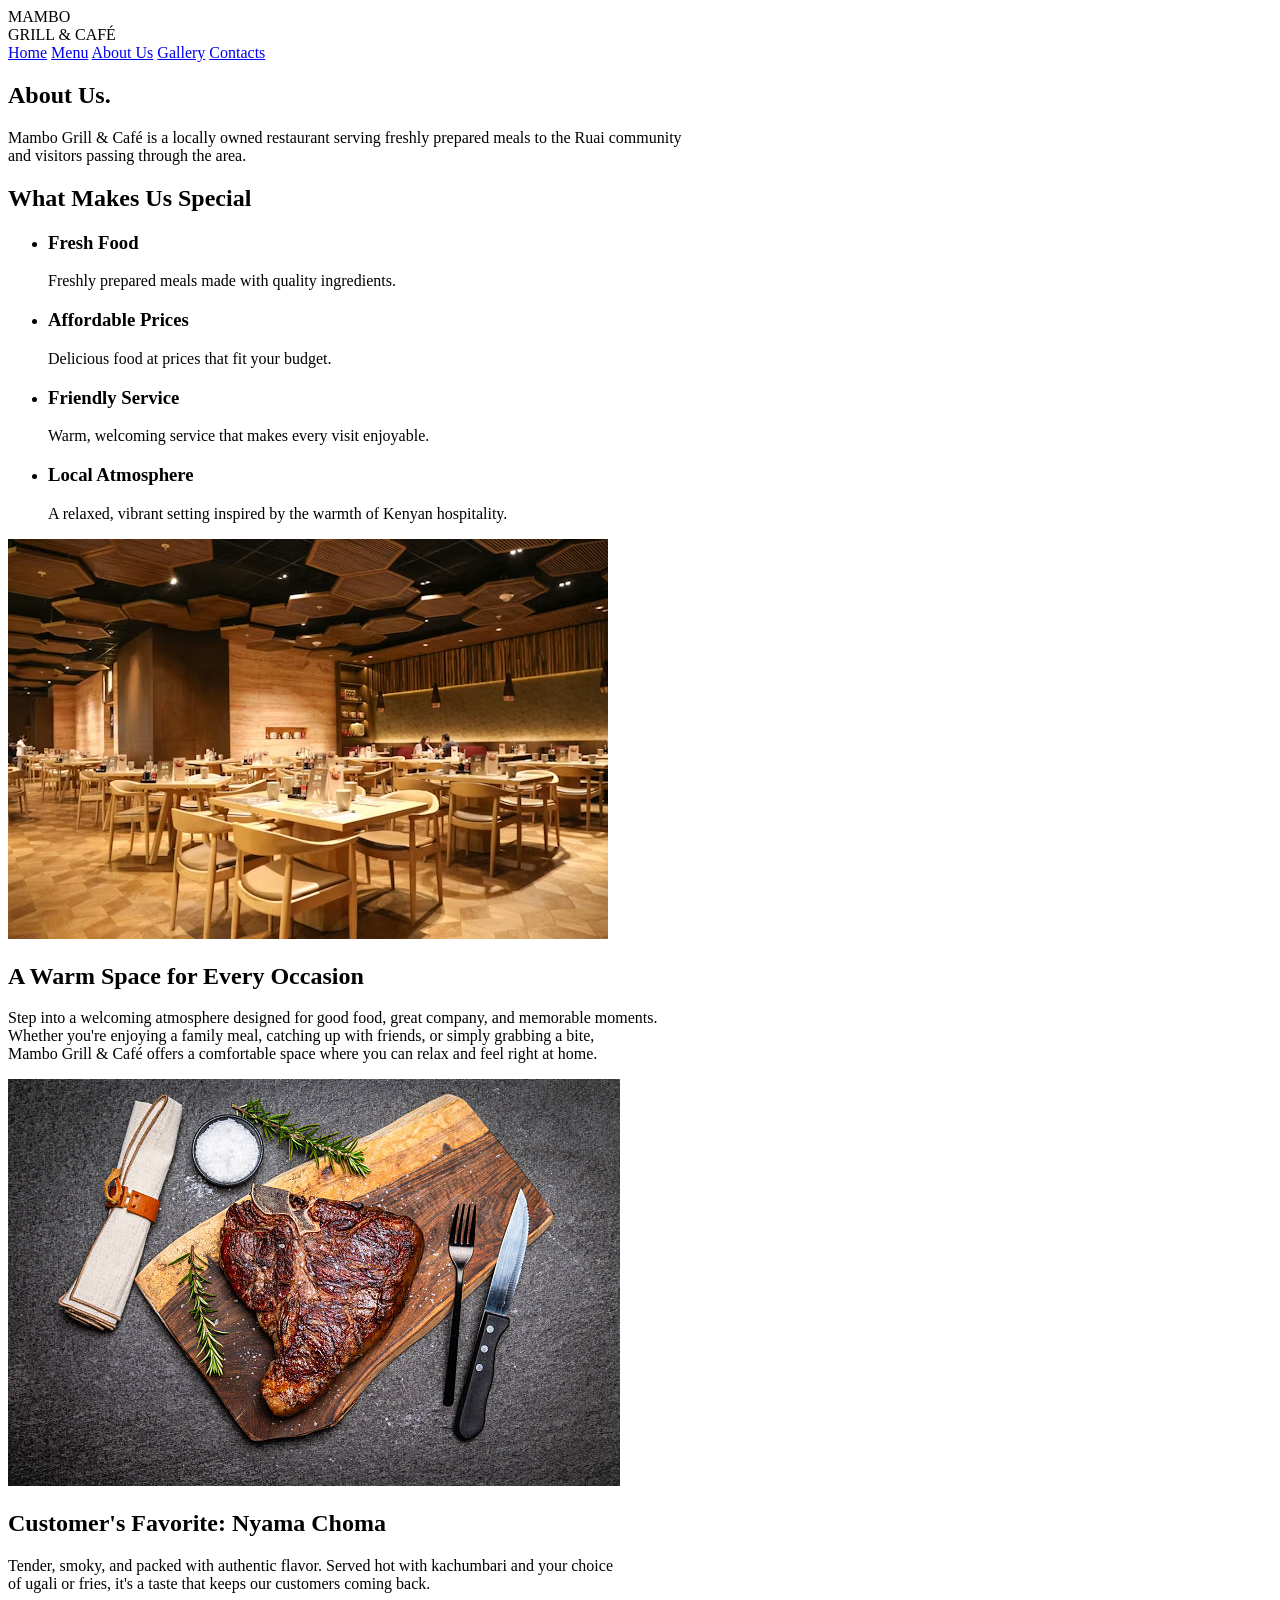
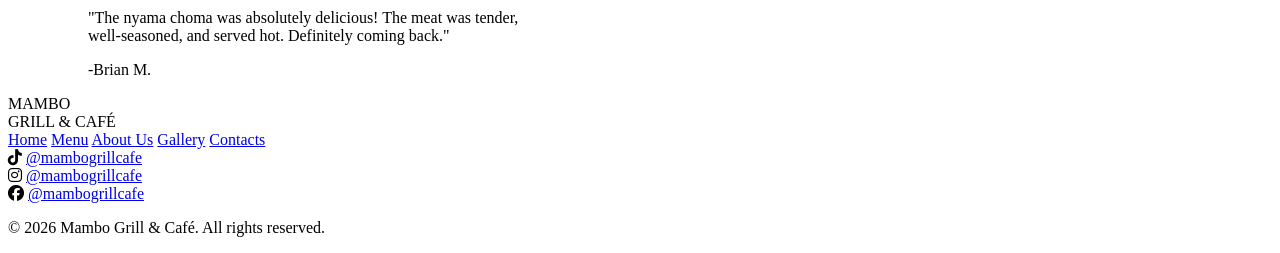
==== about.html @ ada82b45 ".html structure for all pages, index, menu and about pages filled with conten." ====
<!DOCTYPE html>
<html lang="en">
<head>
    <meta charset="UTF-8">
    <meta name="viewport" content="width=device-width, initial-scale=1.0">
    <title>About, Mambo Grill & Café.</title>
    <link rel="stylesheet" href="https://cdnjs.cloudflare.com/ajax/libs/font-awesome/6.7.2/css/all.min.css">
</head>
<body>
    <nav>
        <div class="logo">
            <div class="logo_main">MAMBO</div>
            <div class="logo_sub">GRILL & CAFÉ</div>
        </div>
        <div class="nav_links">
            <a href="index.html">Home</a>
            <a href="menu.html">Menu</a>
            <a href="about.html">About Us</a>
            <a href="gallery.html">Gallery</a>
            <a href="contacts.html">Contacts</a>
        </div>
    </nav>    

<main>

    <section class="about">
        <h1>About Us.</h1>
        <p>Mambo Grill & Café is a locally owned restaurant serving freshly prepared meals to the Ruai community<br>
             and visitors passing through the area.</p>
    </section>

    <section class="description">
        <h2>What Makes Us Special</h2>
        <ul>
        <li>
            <h3>Fresh Food</h3>
            <p>Freshly prepared meals made with quality ingredients.</p>
        </li>  
        <li>
            <h3>Affordable Prices</h3>
            <p>Delicious food at prices that fit your budget.</p>
        </li>    
        <li>
            <h3>Friendly Service</h3>
            <p>Warm, welcoming service that makes every visit enjoyable.</p>
        </li>   
        <li>
            <h3>Local Atmosphere</h3>
            <p>A relaxed, vibrant setting inspired by the warmth of Kenyan hospitality.</p>
        </li> 
        </ul>   
    </section>

    <article class="restaurant_space">
        <img src="images/interior.avif" alt="Interior of Mambo Grill & Café">
        <h2>A Warm Space for Every Occasion</h2>
        <p>Step into a welcoming atmosphere designed for good food, great company, and memorable moments.<br>
             Whether you're enjoying a family meal, catching up with friends, or simply grabbing a bite,<br>
             Mambo Grill & Café offers a comfortable space where you can relax and feel right at home.</p>
    </article>
    <article class="favourite_dish">
        <img src="images/favaritedish.jpg" alt="Grilled beef nyama choma served with kachumbari">
        <h2>Customer's Favorite: Nyama Choma</h2>
        <p>Tender, smoky, and packed with authentic flavor. Served hot with kachumbari and your choice<br>
            of ugali or fries, it's a taste that keeps our customers coming back.</p>
         <figure>
          <blockquote>
            <p>
              "The nyama choma was absolutely delicious! The meat was tender,<br />
              well-seasoned, and served hot. Definitely coming back."
            </p>
            <figcaption>-Brian M.</figcaption>
          </blockquote>
        </figure>    
    </article>
</main>

        <footer>
            <div class="footer_logo">
                <div class="logo_main">MAMBO</div>
                <div class="logo_sub">GRILL & CAFÉ</div>
            </div>
            <div class="footer_links">
                <a href="index.html">Home</a>
                <a href="menu.html">Menu</a>
                <a href="about.html">About Us</a>
                <a href="gallery.html">Gallery</a>
                <a href="contacts.html">Contacts</a>
            </div>
            <div class="social_links">
                <div class="tiktok">
                    <i class="fa-brands fa-tiktok"></i>
                    <a href="#">@mambogrillcafe</a>
                </div>
                <div class="instagram">
                    <i class="fa-brands fa-instagram"></i>
                    <a href="#">@mambogrillcafe</a>
                </div>
                <div class="facebook">
                    <i class="fa-brands fa-facebook"></i>
                    <a href="#">@mambogrillcafe</a>
                </div>
            </div>
      <div class="copyright">
        <p>&copy; 2026 Mambo Grill & Café. All rights reserved.</p>
      </div>
    </footer>
  </body>
</html>
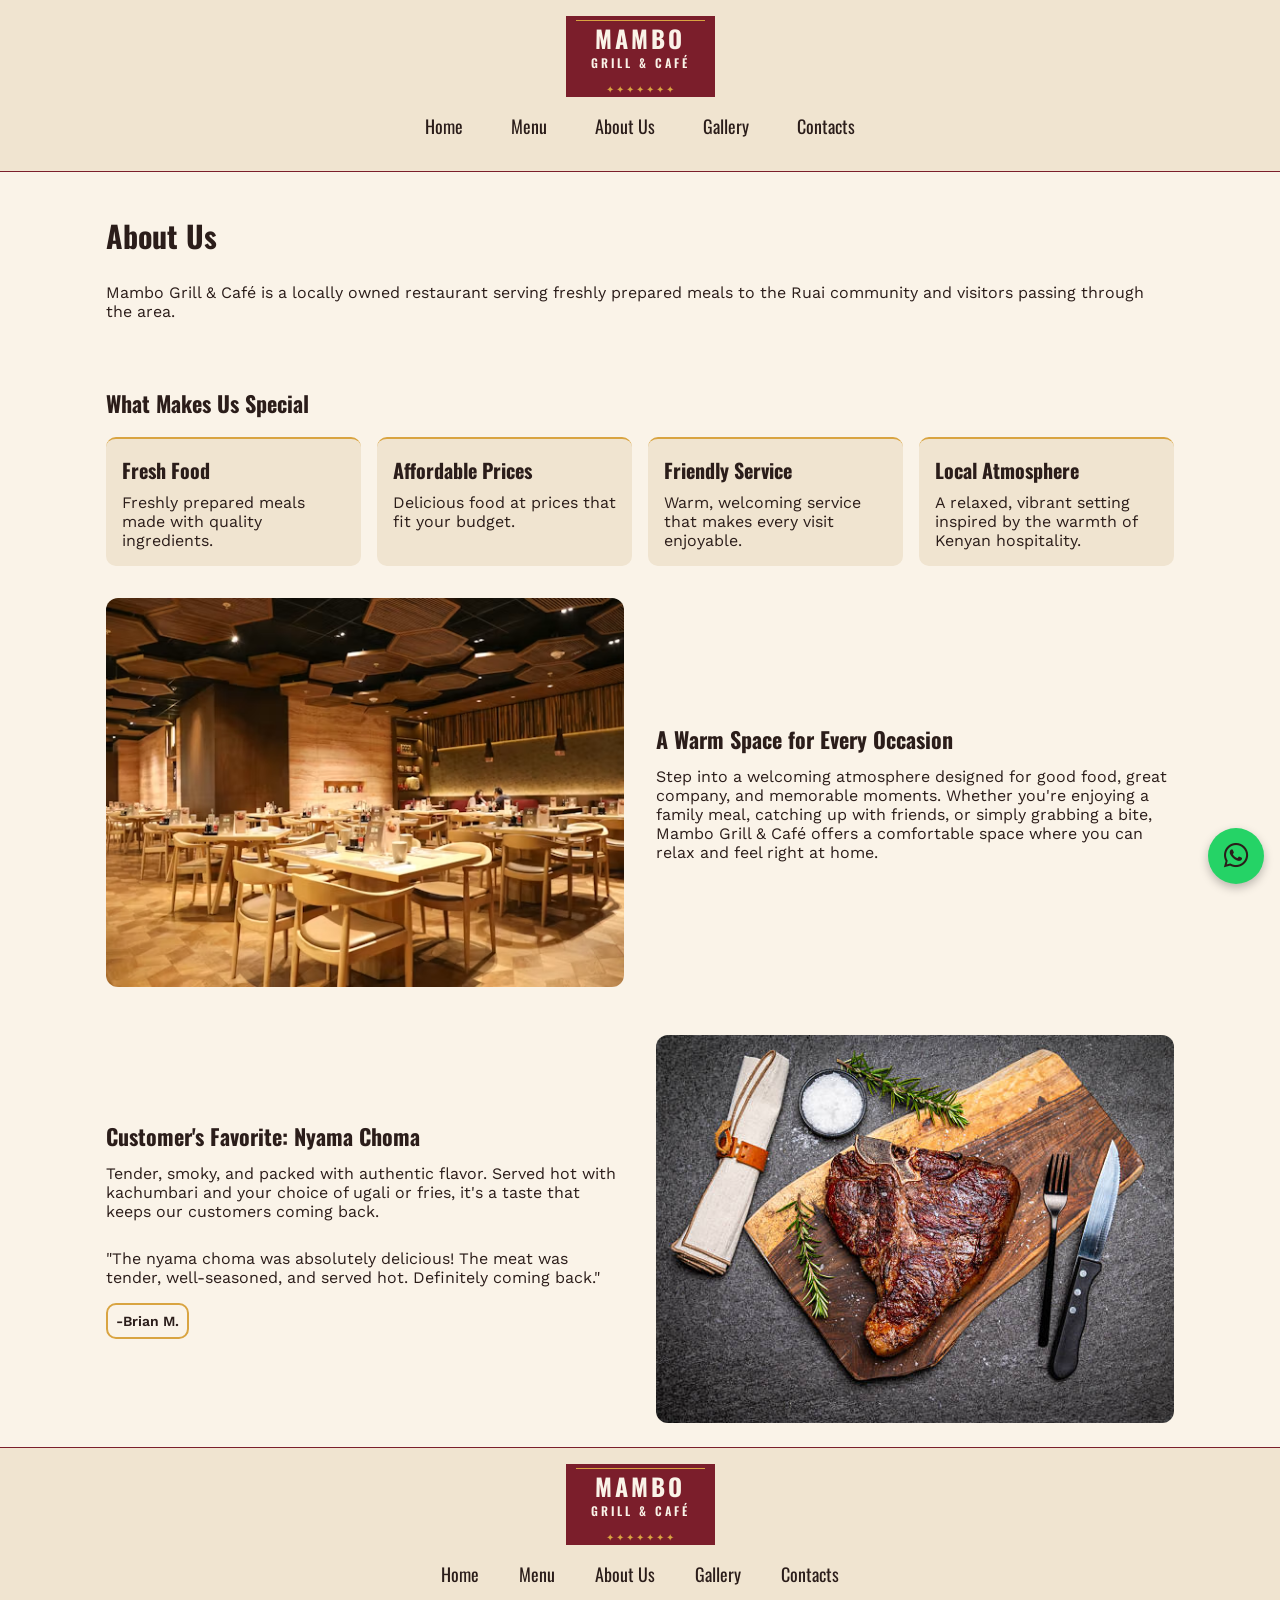
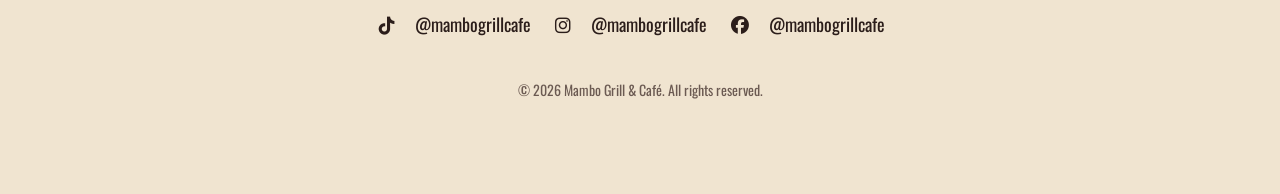
==== commit a6b3509c: "HTML, CSS, JS for a Kenyan based restaurant" ====
--- a/about.html
+++ b/about.html
@@ -1,109 +1,154 @@
-<!DOCTYPE html>
+<!doctype html>
 <html lang="en">
-<head>
-    <meta charset="UTF-8">
-    <meta name="viewport" content="width=device-width, initial-scale=1.0">
+  <head>
+    <meta charset="UTF-8" />
+    <meta name="viewport" content="width=device-width, initial-scale=1.0" />
     <title>About, Mambo Grill & Café.</title>
-    <link rel="stylesheet" href="https://cdnjs.cloudflare.com/ajax/libs/font-awesome/6.7.2/css/all.min.css">
-</head>
-<body>
+    <link
+      rel="stylesheet"
+      href="https://cdnjs.cloudflare.com/ajax/libs/font-awesome/6.7.2/css/all.min.css"
+    />
+    <link rel="preconnect" href="https://fonts.googleapis.com" />
+    <link rel="preconnect" href="https://fonts.gstatic.com" crossorigin />
+    <link
+      href="https://fonts.googleapis.com/css2?family=Oswald:wght@200..700&family=Work+Sans:ital,wght@0,100..900;1,100..900&display=swap"
+      rel="stylesheet"
+    />
+    <link rel="stylesheet" href="styles/styles.css" />
+  </head>
+  <body>
     <nav>
-        <div class="logo">
-            <div class="logo_main">MAMBO</div>
-            <div class="logo_sub">GRILL & CAFÉ</div>
-        </div>
-        <div class="nav_links">
-            <a href="index.html">Home</a>
-            <a href="menu.html">Menu</a>
-            <a href="about.html">About Us</a>
-            <a href="gallery.html">Gallery</a>
-            <a href="contacts.html">Contacts</a>
-        </div>
-    </nav>    
+      <div class="logo">
+        <div class="logo_main">MAMBO</div>
+        <div class="logo_sub">GRILL & CAFÉ</div>
+      </div>
+      <div class="nav_links" id="nav_links">
+        <a href="index.html">Home</a>
+        <a href="menu.html">Menu</a>
+        <a href="about.html">About Us</a>
+        <a href="gallery.html">Gallery</a>
+        <a href="contacts.html">Contacts</a>
+      </div>
+      <button
+        class="nav_toggle"
+        aria-label="Toggle navigation"
+        aria-expanded="false"
+        aria-controls="nav_links"
+      >
+        <i class="fa-solid fa-bars"></i>
+      </button>
+    </nav>
 
-<main>
+    <main>
+      <section class="about">
+        <h1>About Us</h1>
+        <p>
+          Mambo Grill & Café is a locally owned restaurant serving freshly
+          prepared meals to the Ruai community and visitors passing through the
+          area.
+        </p>
+      </section>
 
-    <section class="about">
-        <h1>About Us.</h1>
-        <p>Mambo Grill & Café is a locally owned restaurant serving freshly prepared meals to the Ruai community<br>
-             and visitors passing through the area.</p>
-    </section>
-
-    <section class="description">
+      <section class="description">
         <h2>What Makes Us Special</h2>
         <ul>
-        <li>
+          <li>
             <h3>Fresh Food</h3>
             <p>Freshly prepared meals made with quality ingredients.</p>
-        </li>  
-        <li>
+          </li>
+          <li>
             <h3>Affordable Prices</h3>
             <p>Delicious food at prices that fit your budget.</p>
-        </li>    
-        <li>
+          </li>
+          <li>
             <h3>Friendly Service</h3>
             <p>Warm, welcoming service that makes every visit enjoyable.</p>
-        </li>   
-        <li>
+          </li>
+          <li>
             <h3>Local Atmosphere</h3>
-            <p>A relaxed, vibrant setting inspired by the warmth of Kenyan hospitality.</p>
-        </li> 
-        </ul>   
-    </section>
+            <p>
+              A relaxed, vibrant setting inspired by the warmth of Kenyan
+              hospitality.
+            </p>
+          </li>
+        </ul>
+      </section>
 
-    <article class="restaurant_space">
-        <img src="images/interior.avif" alt="Interior of Mambo Grill & Café">
+      <article class="restaurant_space">
+        <img src="images/interior.avif" alt="Interior of Mambo Grill & Café" />
         <h2>A Warm Space for Every Occasion</h2>
-        <p>Step into a welcoming atmosphere designed for good food, great company, and memorable moments.<br>
-             Whether you're enjoying a family meal, catching up with friends, or simply grabbing a bite,<br>
-             Mambo Grill & Café offers a comfortable space where you can relax and feel right at home.</p>
-    </article>
-    <article class="favourite_dish">
-        <img src="images/favaritedish.jpg" alt="Grilled beef nyama choma served with kachumbari">
+        <p>
+          Step into a welcoming atmosphere designed for good food, great
+          company, and memorable moments. Whether you're enjoying a family meal,
+          catching up with friends, or simply grabbing a bite, Mambo Grill &
+          Café offers a comfortable space where you can relax and feel right at
+          home.
+        </p>
+      </article>
+      <article class="favourite_dish">
+        <img
+          src="images/favaritedish.jpg"
+          alt="Grilled beef nyama choma served with kachumbari"
+        />
         <h2>Customer's Favorite: Nyama Choma</h2>
-        <p>Tender, smoky, and packed with authentic flavor. Served hot with kachumbari and your choice<br>
-            of ugali or fries, it's a taste that keeps our customers coming back.</p>
-         <figure>
+        <p>
+          Tender, smoky, and packed with authentic flavor. Served hot with
+          kachumbari and your choice of ugali or fries, it's a taste that keeps
+          our customers coming back.
+        </p>
+        <figure>
           <blockquote>
             <p>
-              "The nyama choma was absolutely delicious! The meat was tender,<br />
+              "The nyama choma was absolutely delicious! The meat was tender,
               well-seasoned, and served hot. Definitely coming back."
             </p>
-            <figcaption>-Brian M.</figcaption>
           </blockquote>
-        </figure>    
-    </article>
-</main>
+          <figcaption>-Brian M.</figcaption>
+        </figure>
+      </article>
+    </main>
 
-        <footer>
-            <div class="footer_logo">
-                <div class="logo_main">MAMBO</div>
-                <div class="logo_sub">GRILL & CAFÉ</div>
-            </div>
-            <div class="footer_links">
-                <a href="index.html">Home</a>
-                <a href="menu.html">Menu</a>
-                <a href="about.html">About Us</a>
-                <a href="gallery.html">Gallery</a>
-                <a href="contacts.html">Contacts</a>
-            </div>
-            <div class="social_links">
-                <div class="tiktok">
-                    <i class="fa-brands fa-tiktok"></i>
-                    <a href="#">@mambogrillcafe</a>
-                </div>
-                <div class="instagram">
-                    <i class="fa-brands fa-instagram"></i>
-                    <a href="#">@mambogrillcafe</a>
-                </div>
-                <div class="facebook">
-                    <i class="fa-brands fa-facebook"></i>
-                    <a href="#">@mambogrillcafe</a>
-                </div>
-            </div>
+    <footer>
+      <div class="footer_main">
+        <div class="footer_logo">
+          <div class="logo_main">MAMBO</div>
+          <div class="logo_sub">GRILL & CAFÉ</div>
+        </div>
+        <div class="footer_links">
+          <a href="index.html">Home</a>
+          <a href="menu.html">Menu</a>
+          <a href="about.html">About Us</a>
+          <a href="gallery.html">Gallery</a>
+          <a href="contacts.html">Contacts</a>
+        </div>
+        <div class="social_links">
+          <div class="tiktok">
+            <i class="fa-brands fa-tiktok"></i>
+            <a href="#">@mambogrillcafe</a>
+          </div>
+          <div class="instagram">
+            <i class="fa-brands fa-instagram"></i>
+            <a href="#">@mambogrillcafe</a>
+          </div>
+          <div class="facebook">
+            <i class="fa-brands fa-facebook"></i>
+            <a href="#">@mambogrillcafe</a>
+          </div>
+        </div>
+      </div>
       <div class="copyright">
         <p>&copy; 2026 Mambo Grill & Café. All rights reserved.</p>
       </div>
     </footer>
+    <a
+      class="whatsapp_float"
+      href="https://wa.me/254712345678?text=Hello%20Mambo%20Grill%20%26%20Caf%C3%A9%2C%20I%20have%20a%20question"
+      target="_blank"
+      rel="noopener noreferrer"
+      aria-label="Chat with us on WhatsApp"
+    >
+      <i class="fa-brands fa-whatsapp"></i>
+    </a>
+    <script src="js/script.js"></script>
   </body>
-</html>       +</html>
--- a/styles/styles.css
+++ b/styles/styles.css
@@ -0,0 +1,606 @@
+:root {
+    --primary-color: #FAF3E8;
+    --secondary-color: #F0E4D0;
+    --primary-accent-color: #7B1E2B;
+    --secondary-accent-color: #5A1420;
+    --primary-text-color: #2B1D1A;
+    --secondary-text-color: #6B5A52;
+    --mustard-decoration-color: #D9A441;
+    --whatsApp-button-color: #25D366;
+    --whatsApp-button-hover: #1DA851;
+    --font-bold: Oswald, sans-serif;
+    --font-regular: "Work Sans", sans-serif;
+}
+*, *::before, *::after {
+    box-sizing: border-box;
+}
+body {
+    background-color: var(--primary-color);
+    color: var(--primary-text-color);
+    font-family: var(--font-regular);
+    font-weight: 400;
+    font-size: 16px;
+    margin: 0;
+    padding: 0;
+    max-width: 100%;
+} 
+h1, h2, h3 {
+    font-family: var(--font-bold);
+    font-weight: 700;
+}
+h1 {
+    font-size: 30px;
+}
+h2 {
+    font-size: 22px;
+}
+h3 {
+    font-size: 20px;
+}
+main {
+    margin: 0 auto;
+    max-width: 1100px;
+    
+}
+img {
+    max-width: 100%;
+    height: auto;
+    object-fit: cover;
+}
+.whatsapp_float {
+    position: fixed;
+    bottom: 1rem;
+    right: 1rem;
+    width: 56px;
+    height: 56px;
+    border-radius: 50%;
+    background-color: var(--whatsApp-button-color);
+    color: var(--primary-text-color);
+    display: flex;
+    align-items: center;
+    justify-content: center;
+    font-size: 28px;
+    text-decoration: none;
+    box-shadow: 0 4px 10px rgba(0, 0, 0, 0.25);
+    z-index: 800;
+}
+.whatsapp_float:hover {
+    background-color: var(--whatsApp-button-hover);
+}
+.btn:focus-visible, .btn-accent:focus-visible, .filter_btn:focus-visible, .nav_toggle:focus-visible, .whatsapp_float:focus-visible {
+    outline: 2px solid var(--primary-accent-color);
+    outline-offset: 2px;
+}
+
+/* Nav Bar Styles */
+
+nav {
+    display: flex;
+    flex-direction: column;
+    align-items: center;
+    padding: 1rem;
+    flex-wrap: wrap;
+    position: sticky;
+    top: 0;
+    background-color: var(--secondary-color);
+    color: var(--primary-text-color);
+    width: 100%;
+    z-index: 1000;
+    border-bottom: 1px solid var(--primary-accent-color);
+}
+.nav_toggle {
+    display: none;
+    background: none;
+    border: none;
+    font-size: 24px;
+    cursor: pointer;
+}
+.logo, .footer_logo {
+    position: relative;
+    display: inline-flex;
+    flex-direction: column;
+    align-items: center;
+    width: fit-content;
+    padding: 10px 25px;
+    text-align: center;
+    overflow: hidden;
+    font-family: var(--font-bold);
+    background-color: var(--primary-accent-color);
+    color: var(--primary-color);
+}
+.logo::before, .footer_logo::before {
+    content: "";
+    position: absolute;
+    top: 4px;
+    left: 10px;
+    right: 10px;
+    height: 1px;
+    background: currentColor;
+    color: var(--mustard-decoration-color);
+}
+.logo::after, .footer_logo::after {
+    content: "✦ ✦ ✦ ✦ ✦ ✦ ✦ ";
+    position: absolute;
+    bottom: 1px;
+    left: 50%;
+    transform: translateX(-50%);
+    font-size: 10px;
+    color: var(--mustard-decoration-color);
+}
+.logo_main {
+    font-size: 24px;
+    font-weight: 800;
+    letter-spacing: 3px;
+    line-height: 1;
+}
+.logo_sub {
+    margin-top: 4px;
+    font-size: 12px;
+    font-weight: 600;
+    letter-spacing: 3px;
+    margin-bottom: 16px;
+}
+.nav_links {
+    display: flex;
+    flex-direction: row;
+    gap: 1rem;
+    font-family: var(--font-bold);
+    text-decoration: none;
+    color: var(--primary-text-color);
+    font-size: 18px;
+    padding: 0.5rem;
+    flex-wrap: wrap;
+}
+.nav_links a {
+    text-decoration: none;
+    color: var(--primary-text-color);
+    padding: 0.5rem 1rem;
+    border-radius: 4px;
+    transition: all 0.3s ease;
+}
+.nav_links a:hover {
+    background-color: var(--primary-accent-color);
+    color: var(--primary-color);
+}
+.nav_links a:active {
+    background-color: var(--secondary-accent-color);
+    color: var(--primary-color);
+}
+
+/* Footer Styles */
+
+footer {
+    display: flex;
+    flex-direction: column;
+    align-items: center;
+    background-color: var(--secondary-color);
+    color: var(--primary-text-color);
+    width: 100%;
+    padding: 1rem;
+    padding-bottom: 5rem;
+    gap: 16px;
+    margin-top: 0.5rem;
+    border-top: 1px solid var(--primary-accent-color);
+}
+.footer_main {
+    display: flex;
+    flex-direction: column;
+    align-items: center;
+    width: 100%;
+    max-width: 1100px;
+    margin: 0 auto;
+}
+footer .footer_links, footer .social_links {
+    display: flex;
+    flex-direction: row;
+    align-items: center;
+    gap: 0.5rem;
+    font-family: var(--font-bold);
+    text-decoration: none;
+    color: var(--primary-text-color);
+    font-size: 18px;
+    padding: 0.5rem;
+    flex-wrap: wrap;
+}
+footer .footer_links a, footer .social_links a {
+    text-decoration: none;
+    color: var(--primary-text-color);
+    padding: 0.5rem 1rem;
+    border-radius: 4px;
+    transition: all 0.3s ease;
+}
+footer .footer_links a:hover, footer .social_links a:hover {
+    color: var(--primary-accent-color);
+}
+footer .footer_links a:active, footer .social_links a:active {
+    color: var(--secondary-accent-color);
+}
+footer .copyright {
+    margin-top: 4px;
+    text-align: center;
+    font-family: var(--font-bold);
+    font-size: 14px;
+    color: var(--secondary-text-color);
+}
+
+.btn-accent {
+    background-color: var(--primary-accent-color);
+    color: var(--primary-color);
+    padding: 0.5rem 1rem;
+    border-radius: 4px;
+    display: inline-block;
+    transition: all 0.3s ease;
+}
+.btn-accent:hover{
+    background-color: var(--secondary-accent-color);
+    color: var(--secondary-color)
+}
+.btn-accent:active{
+    background-color: var(--secondary-accent-color);
+    color: var(--secondary-color);
+}
+.btn{
+    background-color: var(--whatsApp-button-color);
+    color: var(--primary-text-color);
+    padding: 0.5rem 1rem;
+    border-radius: 4px;
+    display: inline-block;
+    transition: all 0.3s ease;
+}
+.btn, .btn-accent{
+    font-family: var(--font-bold);
+    text-decoration: none;
+    font-size: 18px;
+}
+.btn:hover{
+    background-color: var(--whatsApp-button-hover);
+    color: var(--primary-text-color);
+}
+.btn:active{
+    background-color: var(--whatsApp-button-hover);
+    color: var(--secondary-color);
+}
+
+/* Home/index page styles */
+
+main > section, .contact_info, main > article {
+    width: 100%;
+    max-width: 1100px;
+    margin: 0 auto;
+    padding: 1rem;
+}
+.hero {
+    display: flex;
+    flex-direction: column;
+    color: var(--primary-text-color);
+    width: 100%;
+    gap: 1rem;
+}
+.hero p{
+    font-family: var(--font-regular);
+    font-size: 18px;
+    font-weight: 400;
+}
+.popular_dishes {
+    display: grid;
+    grid-template-columns: repeat(auto-fit, minmax(250px, 1fr));
+    gap: 2rem;
+}
+.popular_dishes h2 {
+    grid-column: 1 / -1;
+}
+.dish, .description li, .hours, .contacts {
+    border-radius: 10px;
+    background-color: var(--secondary-color);
+    color: var(--primary-text-color);
+    padding: 1rem;
+}
+.dish img {
+    width: 100%;
+    object-fit: cover;
+    aspect-ratio: 4 / 3;
+}
+.review {
+    display: flex;
+    flex-direction: column;
+    border-radius: 10px;
+    background-color: var(--secondary-color);
+    color: var(--primary-text-color);
+    justify-content: space-between;
+    align-items: flex-start;
+    padding: 1rem;
+}
+.review p{
+    font-family: var(--font-regular);
+    font-size: 18px;
+    font-weight: 400;
+    margin: 0;
+}
+blockquote {
+    margin: 0;
+}
+.review figcaption, .favourite_dish figcaption {
+    border: #D9A441 2px solid;
+    border-radius: 10px;
+    padding: 0.5rem;
+    font-family: var(--font-regular);
+    font-size: 14px;
+    font-weight: 600;
+    width: fit-content;
+    margin-top: 0.4rem;
+}
+figure {
+    margin:  0 0 1rem 0;
+}
+
+/* Menu Page Styles */
+
+.menu_filters {
+    display: flex;
+    flex-wrap: wrap;
+    gap: 0.5rem;
+    margin-top: 0.5rem;
+    padding: 1rem;
+}
+.filter_btn {
+    background-color: var(--primary-accent-color);
+    color: var(--primary-color);
+    padding: 0.5rem 1rem;
+    border-color: var(--primary-accent-color);
+    border-radius: 4px;
+    display: inline-block;
+    transition: all 0.3s ease;
+    font-family: var(--font-bold);
+}
+.filter_btn:hover{
+    background-color: var(--secondary-accent-color);
+    color: var(--secondary-color)
+}
+.menu_item {
+    display: grid;
+    grid-template-columns: 90px 1fr auto;
+    grid-template-areas: 
+        "image title price"
+        "image desc desc"
+        "image btn btn";
+    column-gap: 0.5rem;
+    row-gap: 0.5rem;
+    background-color: var(--secondary-color);
+    color: var(--primary-text-color);
+    padding: 1rem;
+    border-bottom: 1px solid var(--primary-accent-color);
+    margin-bottom: 0.65rem;
+}
+.menu_item img {
+    align-self: start;
+    object-fit: cover;
+    grid-area: image;
+    aspect-ratio: 4 / 3;
+    width: 100%;
+}
+.menu_item h3 {
+    grid-area: title;
+}
+.menu_item p {
+    grid-area: desc;
+}
+.menu_item .price {
+    grid-area: price;
+    color: var(--primary-accent-color);
+    font-weight: 700;
+    justify-self: end;
+}
+.menu_item .btn {
+    align-self: end;
+    justify-self: start;
+    grid-area: btn;
+}
+.menu_item h3, .menu_item p {
+    margin: 0;
+}
+.main_meals h2, .breakfast h2, .grill h2, .drinks h2 {
+    border-bottom: 2px solid var(--mustard-decoration-color);
+    padding-bottom: 1rem;
+}
+.filter_btn.is_active {
+    background-color: var(--secondary-color);
+    color: var(--primary-accent-color);
+    text-decoration: underline;
+}
+.is_hidden {
+    display: none;
+}
+.menu_item img, main figure img, .favourite_dish img, .restaurant_space img {
+    cursor: zoom-in;
+}
+.lightbox {
+    border: none;
+    padding: 1rem;
+    max-width: 90vw;
+    background-color: var(--primary-color);
+    border-radius: 10px;
+}
+.lightbox::backdrop {
+    background-color: rgba(43, 29, 26, 0.85);
+}
+.lightbox img {
+    display: block;
+    max-width: 100%;
+    max-height: 75vh;
+    margin: 0 auto;
+    object-fit: contain;
+}
+.lightbox_close {
+    position: absolute;
+    right: 0.5rem;
+    top: 0.5rem;
+    background-color: var(--mustard-decoration-color);
+    color: var(--primary-text-color);
+    border: none;
+    border-radius: 12px;
+    width: 30px;
+    height: 30px;
+    font-size: 24px;
+    cursor: pointer;
+}
+
+/* About Page Styles */
+
+.restaurant_space, .favourite_dish {
+    display: grid;
+    grid-template-columns: 1fr 1fr;
+    grid-template-areas: 
+    "image ."
+    "image title"
+    "image text"
+    "image .";
+    column-gap: 2rem;
+    align-items: center;
+    row-gap: 0.75rem;
+}
+.restaurant_space {
+    grid-template-rows: 1fr auto auto 1fr;
+}
+.favourite_dish {
+    grid-template-rows: 1fr auto auto auto 1fr;
+}
+.restaurant_space img, .favourite_dish img { 
+    grid-area: image; 
+    width: 100%;
+    border-radius: 12px;
+    aspect-ratio: 4 / 3;
+    object-fit: cover;
+}
+.restaurant_space h2, .favourite_dish h2 { grid-area: title; }
+.restaurant_space p { grid-area: text; }
+.restaurant_space h2, .favourite_dish h2, .restaurant_space > p, .favourite_dish > p {
+    margin: 0;
+}
+.favourite_dish {
+    grid-template-areas:
+    ". image" 
+    "title image"
+    "text image"
+    "quote image"
+    ". image";
+    margin-top: 1rem;
+}
+.favourite_dish > p { grid-area: text;}
+.favourite_dish figure { grid-area: quote; }
+.favourite_dish figure {
+    margin-bottom: 0;
+}
+.description ul {
+    margin: 0;
+    padding: 0;
+    list-style-type: none;
+    display: grid;
+    grid-template-columns: repeat(auto-fit, minmax(220px, 1fr));
+    gap: 1rem;
+}
+.description li {
+    border-top: 2px solid var(--mustard-decoration-color);
+}
+.description li  h3, .description li p, .hours h2, .hours p, .contacts h2, .contacts p {
+    margin: 0;
+    padding: 0;
+}
+.hours h2, .contacts h2 {
+    margin-bottom: 6px;
+}
+.description li  h3 {
+    margin-bottom: 0.5rem;
+}
+
+/* Contacts Page CSS */
+
+.contact_info {
+    display: grid;
+    grid-template-columns: repeat(auto-fit, minmax(200px, 1fr));
+    gap: 1rem;
+    margin: 0;
+    padding: 1rem;
+    margin-top: 1rem;
+}
+.hours, .contacts {
+    margin: 0;
+    border-top: 2px solid var(--mustard-decoration-color);
+}
+.map iframe {
+    width: 100%;
+    aspect-ratio: 16 / 9;
+    height: auto;
+    display: block;
+    border-radius: 10px;
+}
+
+/* Gallery Page CSS */
+
+.gallery_page section {
+    display: grid;
+    grid-template-columns: repeat(auto-fit, minmax(220px, 1fr));
+    gap: 1rem;
+}
+.gallery_page section h2 {
+    border-bottom: 2px solid var(--mustard-decoration-color);
+    padding-bottom: 1rem;
+    grid-column: 1 / -1;
+}
+.gallery_page img {
+    width: 100%;
+    aspect-ratio: 4 / 3;
+    object-fit: cover;
+    border-radius: 12px;
+}
+.gallery_page figcaption {
+    color: var(--secondary-text-color);
+    font-size: 14px;
+    margin-top: 0.4rem;
+    text-align: center;
+}
+.gallery_page figure {
+    margin: 0;
+}
+
+/* Mobile responsive styles  */
+
+@media screen and (max-width: 700px) {
+    .nav_toggle {
+        display: block;
+    }
+    nav {
+        flex-direction: row;
+        flex-wrap: wrap;
+        align-items: center;
+        justify-content: space-between;
+        z-index: 1000;
+        overflow-y: auto;
+        max-height: 60vh;
+    }
+    .nav_links.active {
+        display: flex;
+    }
+    .logo_sub {
+        margin-bottom: 4px;
+    }
+    .nav_links {
+        display: none;
+        width: 100%;
+        flex-direction: column;
+        align-items: center;
+        padding: 0rem;
+        gap: 0;
+        order: 4;
+    }
+    .restaurant_space, .favourite_dish {
+        grid-template-columns: 1fr;
+    }
+    .restaurant_space { 
+        grid-template-areas: "image" "title" "text";
+        grid-template-rows: auto; 
+    }
+    .favourite_dish { 
+        grid-template-areas: "image" "title" "text" "quote";
+        grid-template-rows: auto;
+    }
+}
